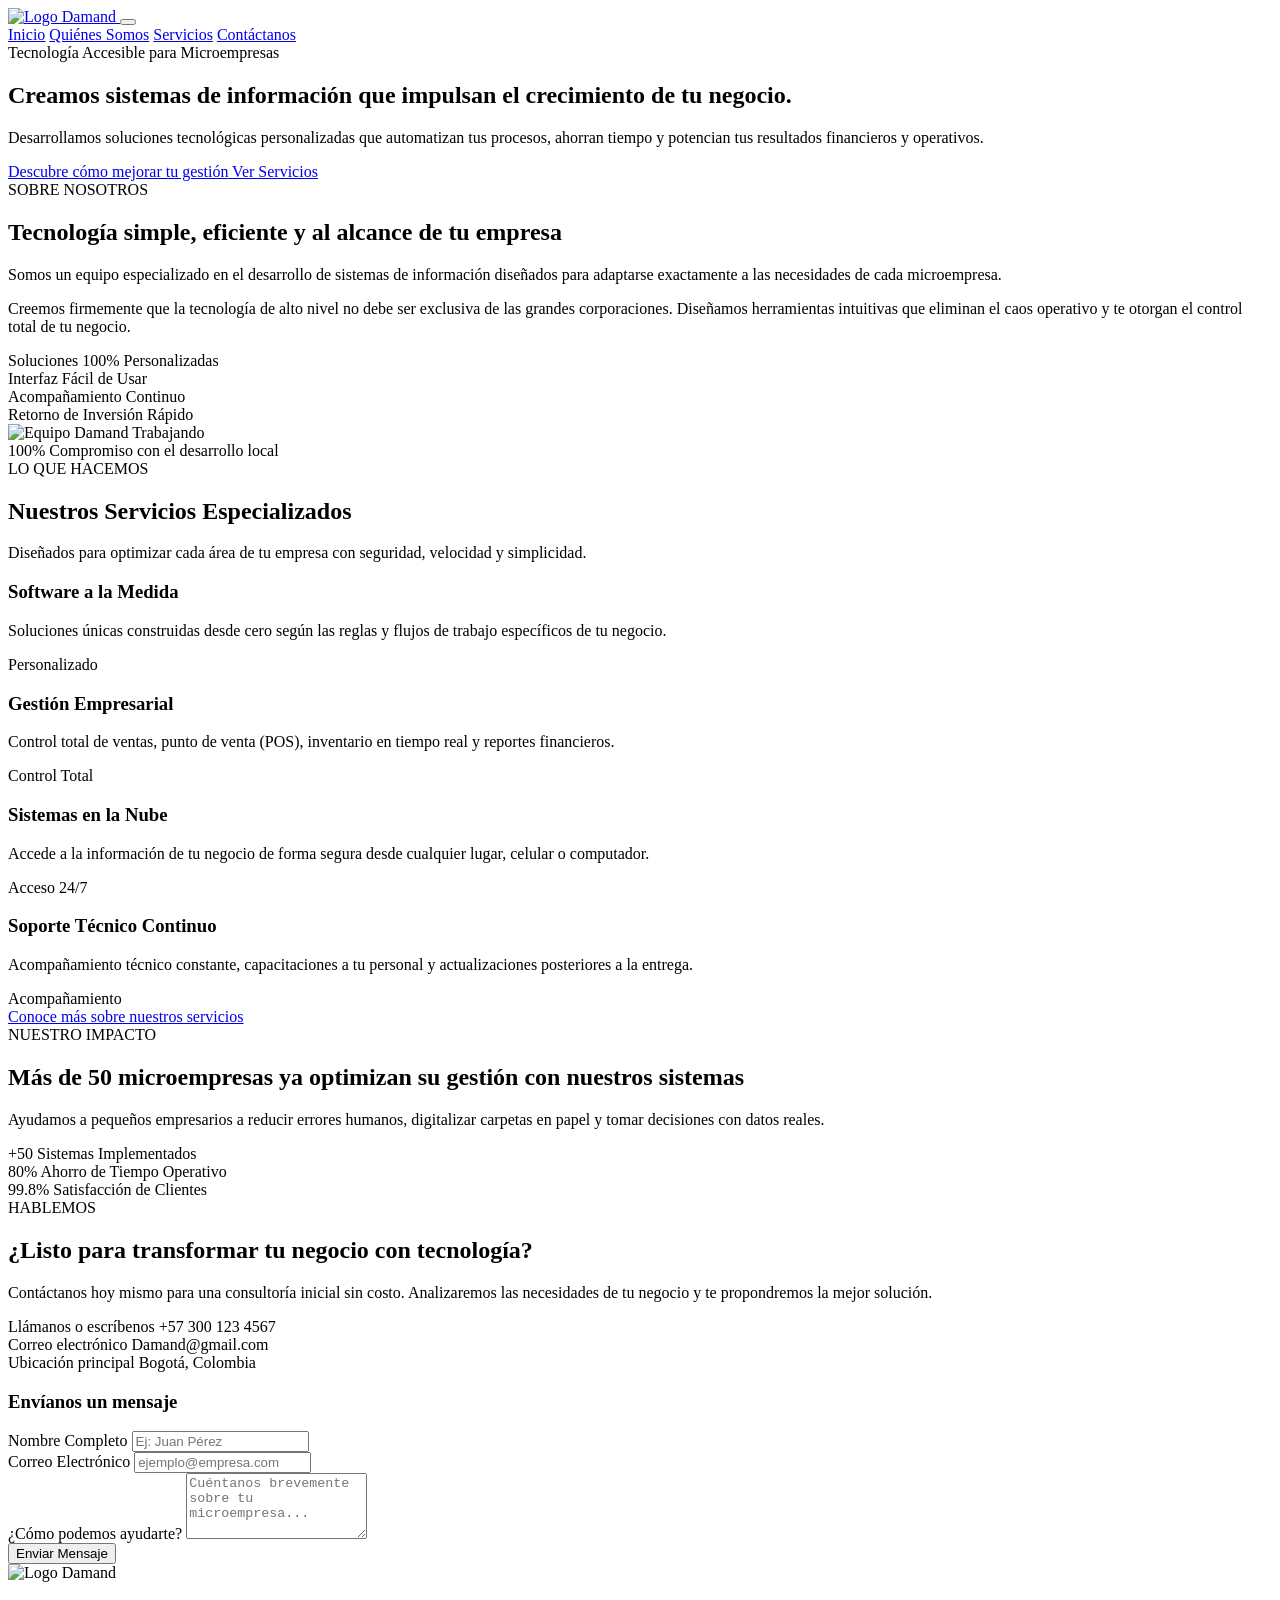
==== index.html @ 33701cac "Add files via upload" ====
<!DOCTYPE html>
<html lang="es">
<head>
    <meta charset="UTF-8">
    <meta name="viewport" content="width=device-width, initial-scale=1.0">
    <title>Damand — Soluciones Tecnológicas para Microempresas</title>
    
    
    <link rel="preconnect" href="https://fonts.googleapis.com">
    <link rel="preconnect" href="https://fonts.gstatic.com" crossorigin>
    <link href="https://fonts.googleapis.com/css2?family=Playfair+Display:ital,wght@0,600;0,700;0,900;1,600&family=Poppins:wght@300;400;500;600;700&display=scale" rel="stylesheet">
    
    
    <script src="https://unpkg.com/lucide@latest"></script>
    
    
    <link rel="stylesheet" href="css/index.css">
</head>
<body>

    
    <header class="navbar">
        <div class="nav-container">
            <a href="index.html" class="logo-container">
                <img src="img/logo_completo.png" alt="Logo Damand" class="brand-logo">
            </a>

            <button class="menu-toggle" id="menuToggle" aria-label="Abrir menú">
                <i data-lucide="menu"></i>
            </button>

            <nav class="nav-links" id="navLinks">
                <a href="index.html" class="nav-link active">Inicio</a>
                <a href="quienes-somos.html" class="nav-link">Quiénes Somos</a>
                <a href="servicios.html" class="nav-link">Servicios</a>
                <a href="contactanos.html" class="nav-link btn-nav-cta">Contáctanos</a>
            </nav>
        </div>
    </header>

    <main>
        
        <section class="hero-section">
            <div class="hero-bg"></div>
            <div class="hero-overlay"></div>
            <div class="container hero-content">
                <span class="badge">
                    <i data-lucide="sparkles"></i> Tecnología Accesible para Microempresas
                </span>
                
                <h1 class="hero-title">
                    Creamos sistemas de información que impulsan el <span class="gold-gradient">crecimiento</span> de tu negocio.
                </h1>

                <p class="hero-subtitle">
                    Desarrollamos soluciones tecnológicas personalizadas que automatizan tus procesos, ahorran tiempo y potencian tus resultados financieros y operativos.
                </p>

                <div class="hero-actions">
                    <a href="#contacto" class="btn btn-primary">
                        <span>Descubre cómo mejorar tu gestión</span>
                        <i data-lucide="arrow-right"></i>
                    </a>
                    <a href="#servicios" class="btn btn-outline">
                        Ver Servicios
                    </a>
                </div>
            </div>
        </section>

        
        <section class="section section-dark" id="nosotros">
            <div class="container">
                <div class="grid grid-2 items-center">
                    <div class="about-text-content">
                        <span class="section-tag">SOBRE NOSOTROS</span>
                        <h2 class="section-title">Tecnología simple, eficiente y al alcance de tu empresa</h2>
                        <div class="title-bar"></div>
                        <p class="about-p">
                            Somos un equipo especializado en el desarrollo de sistemas de información diseñados para adaptarse exactamente a las necesidades de cada microempresa. 
                        </p>
                        <p class="about-p">
                            Creemos firmemente que la tecnología de alto nivel no debe ser exclusiva de las grandes corporaciones. Diseñamos herramientas intuitivas que eliminan el caos operativo y te otorgan el control total de tu negocio.
                        </p>
                        
                        <div class="features-mini-grid">
                            <div class="feature-item">
                                <i data-lucide="check-circle-2" class="icon-gold"></i>
                                <span>Soluciones 100% Personalizadas</span>
                            </div>
                            <div class="feature-item">
                                <i data-lucide="check-circle-2" class="icon-gold"></i>
                                <span>Interfaz Fácil de Usar</span>
                            </div>
                            <div class="feature-item">
                                <i data-lucide="check-circle-2" class="icon-gold"></i>
                                <span>Acompañamiento Continuo</span>
                            </div>
                            <div class="feature-item">
                                <i data-lucide="check-circle-2" class="icon-gold"></i>
                                <span>Retorno de Inversión Rápido</span>
                            </div>
                        </div>
                    </div>

                    <div class="about-image-wrapper">
                        <div class="image-frame">
                            <img src="https://images.unsplash.com/photo-1522071820081-009f0129c71c?auto=format&fit=crop&w=1200&q=80" alt="Equipo Damand Trabajando" class="about-img">
                            <div class="experience-card">
                                <span class="exp-number">100%</span>
                                <span class="exp-text">Compromiso con el desarrollo local</span>
                            </div>
                        </div>
                    </div>
                </div>
            </div>
        </section>

        
        <section class="section" id="servicios">
            <div class="container">
                <div class="section-header text-center">
                    <span class="section-tag">LO QUE HACEMOS</span>
                    <h2 class="section-title">Nuestros Servicios Especializados</h2>
                    <div class="title-bar center"></div>
                    <p class="section-description">
                        Diseñados para optimizar cada área de tu empresa con seguridad, velocidad y simplicidad.
                    </p>
                </div>

                <div class="grid grid-4">
                    
                    <div class="service-card">
                        <div class="card-icon">
                            <i data-lucide="code"></i>
                        </div>
                        <h3>Software a la Medida</h3>
                        <p>Soluciones únicas construidas desde cero según las reglas y flujos de trabajo específicos de tu negocio.</p>
                        <span class="card-accent">Personalizado</span>
                    </div>

                    
                    <div class="service-card">
                        <div class="card-icon">
                            <i data-lucide="bar-chart-3"></i>
                        </div>
                        <h3>Gestión Empresarial</h3>
                        <p>Control total de ventas, punto de venta (POS), inventario en tiempo real y reportes financieros.</p>
                        <span class="card-accent">Control Total</span>
                    </div>

                    
                    <div class="service-card">
                        <div class="card-icon">
                            <i data-lucide="cloud"></i>
                        </div>
                        <h3>Sistemas en la Nube</h3>
                        <p>Accede a la información de tu negocio de forma segura desde cualquier lugar, celular o computador.</p>
                        <span class="card-accent">Acceso 24/7</span>
                    </div>

                    
                    <div class="service-card">
                        <div class="card-icon">
                            <i data-lucide="headphones"></i>
                        </div>
                        <h3>Soporte Técnico Continuo</h3>
                        <p>Acompañamiento técnico constante, capacitaciones a tu personal y actualizaciones posteriores a la entrega.</p>
                        <span class="card-accent">Acompañamiento</span>
                    </div>
                </div>

                <div class="text-center mt-5">
                    <a href="servicios.html" class="btn btn-primary">
                        <span>Conoce más sobre nuestros servicios</span>
                        <i data-lucide="chevron-right"></i>
                    </a>
                </div>
            </div>
        </section>

        
        <section class="section section-dark" id="proyectos">
            <div class="container">
                <div class="stats-banner">
                    <div class="stats-content">
                        <span class="section-tag">NUESTRO IMPACTO</span>
                        <h2 class="section-title">Más de <span class="gold-gradient">50 microempresas</span> ya optimizan su gestión con nuestros sistemas</h2>
                        <p class="stats-p">Ayudamos a pequeños empresarios a reducir errores humanos, digitalizar carpetas en papel y tomar decisiones con datos reales.</p>
                    </div>

                    <div class="stats-grid">
                        <div class="stat-box">
                            <span class="stat-number">+50</span>
                            <span class="stat-label">Sistemas Implementados</span>
                        </div>
                        <div class="stat-box">
                            <span class="stat-number">80%</span>
                            <span class="stat-label">Ahorro de Tiempo Operativo</span>
                        </div>
                        <div class="stat-box">
                            <span class="stat-number">99.8%</span>
                            <span class="stat-label">Satisfacción de Clientes</span>
                        </div>
                    </div>
                </div>
            </div>
        </section>

        
        <section class="section" id="contacto">
            <div class="container">
                <div class="grid grid-2">
                    <div class="contact-info">
                        <span class="section-tag">HABLEMOS</span>
                        <h2 class="section-title">¿Listo para transformar tu negocio con tecnología?</h2>
                        <div class="title-bar"></div>
                        <p class="about-p">
                            Contáctanos hoy mismo para una consultoría inicial sin costo. Analizaremos las necesidades de tu negocio y te propondremos la mejor solución.
                        </p>

                        <div class="contact-cards">
                            <div class="contact-card">
                                <div class="contact-icon"><i data-lucide="phone"></i></div>
                                <div>
                                    <span class="contact-label">Llámanos o escríbenos</span>
                                    <span class="contact-value">+57 300 123 4567</span>
                                </div>
                            </div>

                            <div class="contact-card">
                                <div class="contact-icon"><i data-lucide="mail"></i></div>
                                <div>
                                    <span class="contact-label">Correo electrónico</span>
                                    <span class="contact-value">Damand@gmail.com</span>
                                </div>
                            </div>

                            <div class="contact-card">
                                <div class="contact-icon"><i data-lucide="map-pin"></i></div>
                                <div>
                                    <span class="contact-label">Ubicación principal</span>
                                    <span class="contact-value">Bogotá, Colombia</span>
                                </div>
                            </div>
                        </div>
                    </div>

                    <div class="contact-form-container">
                        <form id="contactForm" class="contact-form">
                            <h3>Envíanos un mensaje</h3>
                            
                            <div class="form-group">
                                <label for="nombre">Nombre Completo</label>
                                <input type="text" id="nombre" placeholder="Ej: Juan Pérez" required>
                            </div>

                            <div class="form-group">
                                <label for="email">Correo Electrónico</label>
                                <input type="email" id="email" placeholder="ejemplo@empresa.com" required>
                            </div>

                            <div class="form-group">
                                <label for="mensaje">¿Cómo podemos ayudarte?</label>
                                <textarea id="mensaje" rows="4" placeholder="Cuéntanos brevemente sobre tu microempresa..." required></textarea>
                            </div>

                            <button type="submit" class="btn btn-primary btn-full">
                                <span>Enviar Mensaje</span>
                                <i data-lucide="send"></i>
                            </button>
                        </form>
                    </div>
                </div>
            </div>
        </section>
    </main>

    
    <footer class="footer">
        <div class="container footer-content">
            <div class="footer-left">
            <img src="img/logo_completo.png" alt="Logo Damand" class="footer-logo">
            <p>© 2025 Damand — Soluciones tecnológicas para microempresas. Todos los derechos reservados.</p>
        </div>
        <div class="footer-socials">
            <a href="#" aria-label="Facebook"><i data-lucide="facebook"></i></a>
            <a href="#" aria-label="Instagram"><i data-lucide="instagram"></i></a>
            <a href="#" aria-label="LinkedIn"><i data-lucide="linkedin"></i></a>
        </div>
    </footer>

    
    <script src="js/index.js"></script>
</body>
</html>
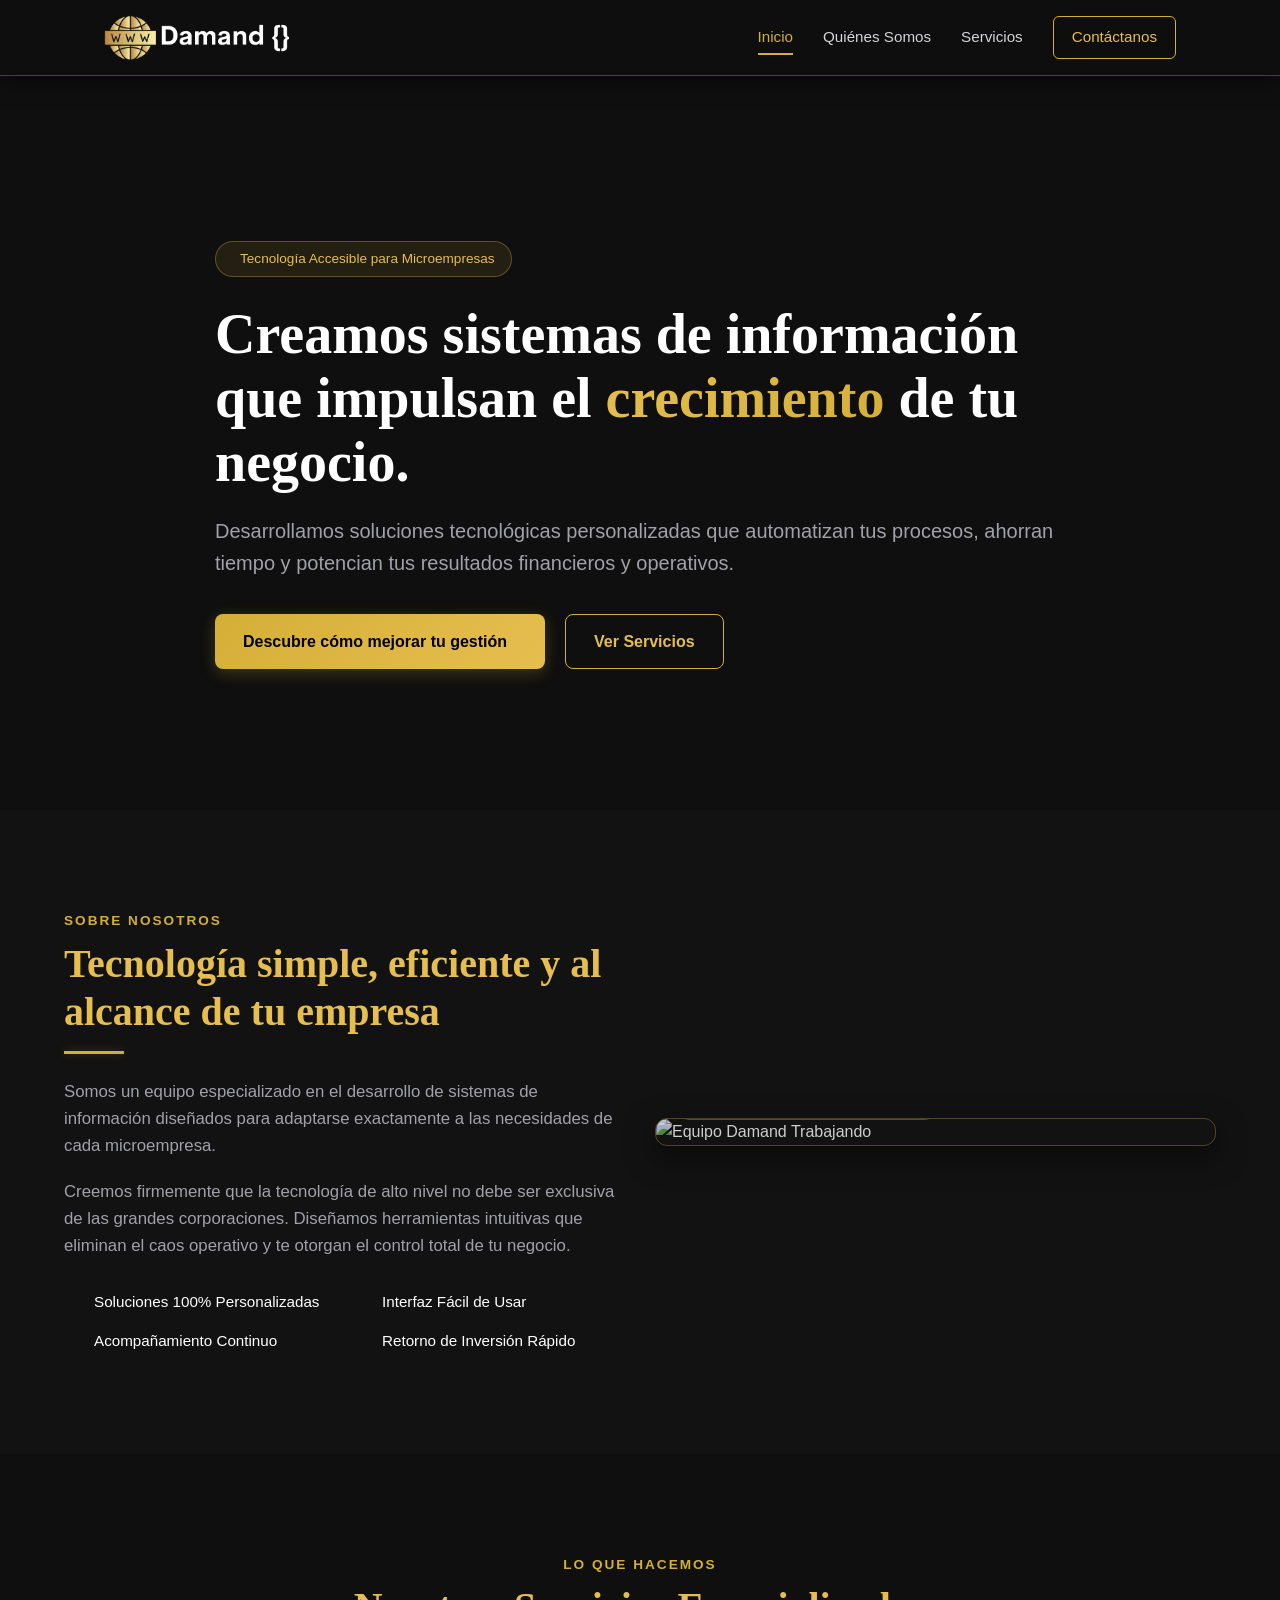
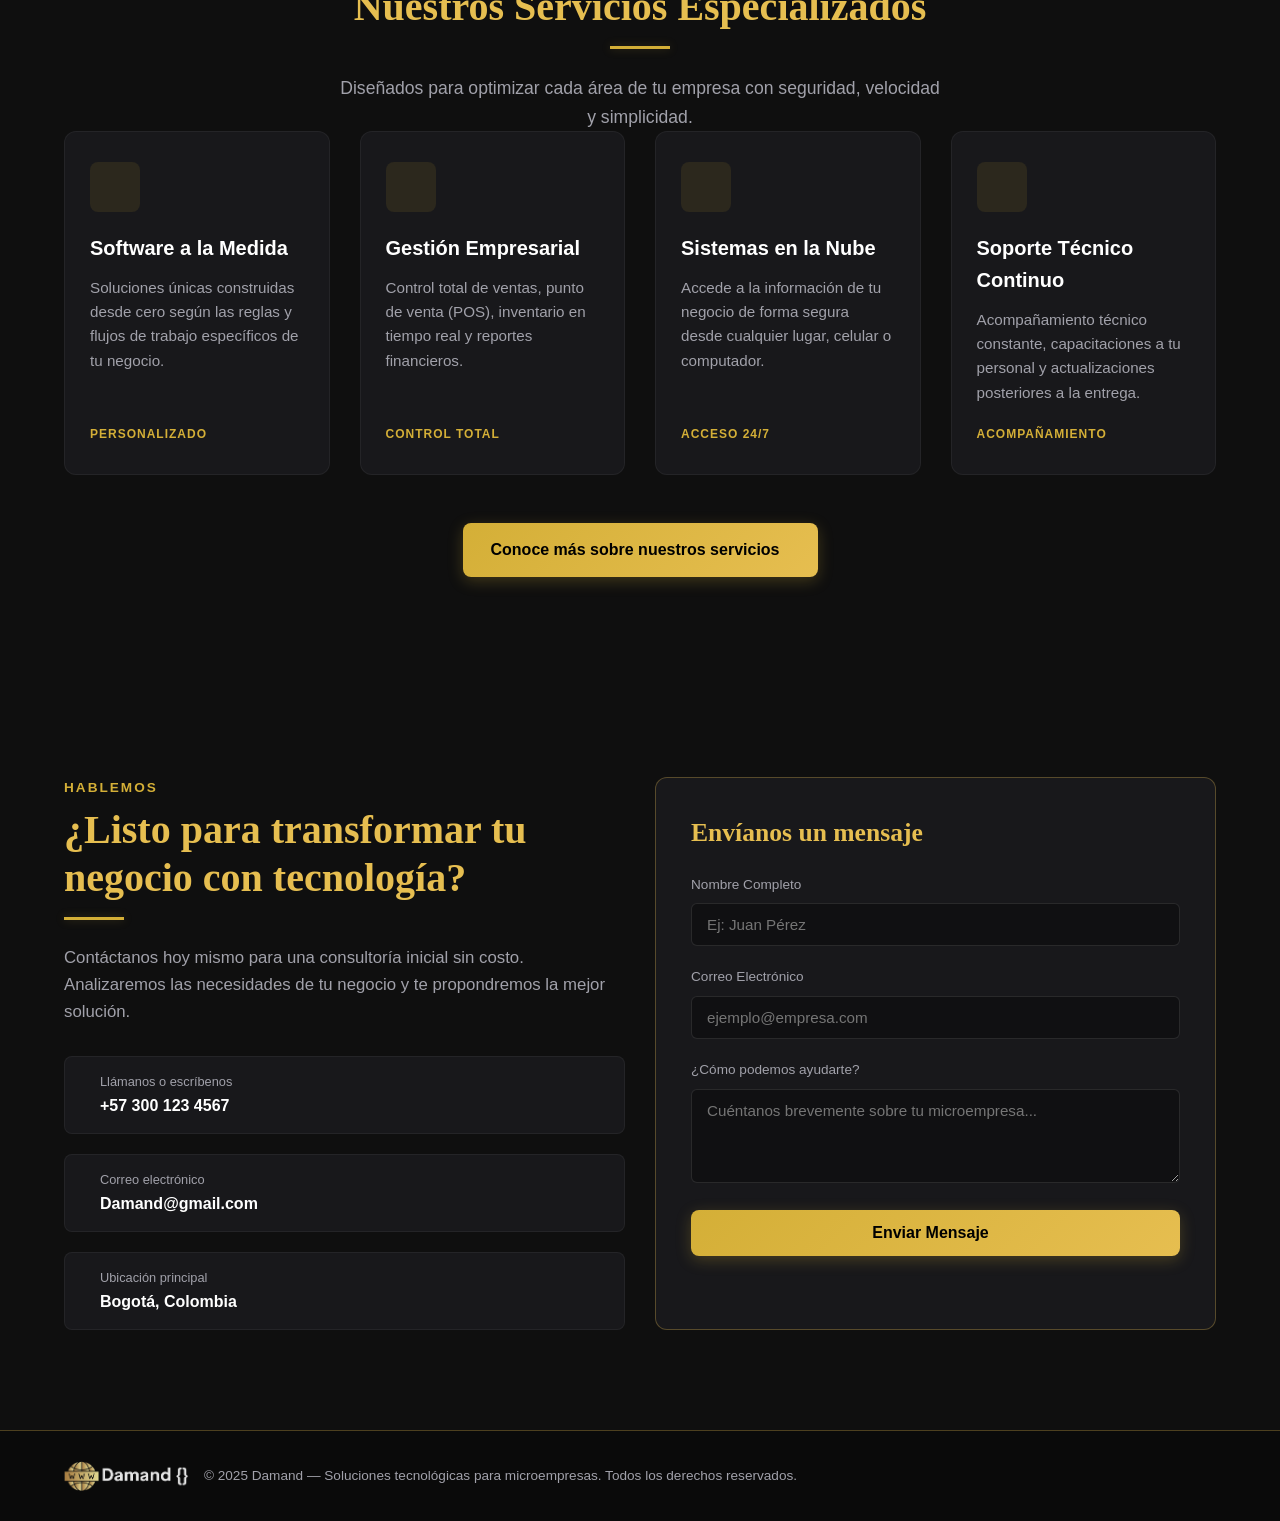
==== commit 2676cbad: "Update index.html" ====
--- a/index.html
+++ b/index.html
@@ -180,34 +180,6 @@
         </section>
 
         
-        <section class="section section-dark" id="proyectos">
-            <div class="container">
-                <div class="stats-banner">
-                    <div class="stats-content">
-                        <span class="section-tag">NUESTRO IMPACTO</span>
-                        <h2 class="section-title">Más de <span class="gold-gradient">50 microempresas</span> ya optimizan su gestión con nuestros sistemas</h2>
-                        <p class="stats-p">Ayudamos a pequeños empresarios a reducir errores humanos, digitalizar carpetas en papel y tomar decisiones con datos reales.</p>
-                    </div>
-
-                    <div class="stats-grid">
-                        <div class="stat-box">
-                            <span class="stat-number">+50</span>
-                            <span class="stat-label">Sistemas Implementados</span>
-                        </div>
-                        <div class="stat-box">
-                            <span class="stat-number">80%</span>
-                            <span class="stat-label">Ahorro de Tiempo Operativo</span>
-                        </div>
-                        <div class="stat-box">
-                            <span class="stat-number">99.8%</span>
-                            <span class="stat-label">Satisfacción de Clientes</span>
-                        </div>
-                    </div>
-                </div>
-            </div>
-        </section>
-
-        
         <section class="section" id="contacto">
             <div class="container">
                 <div class="grid grid-2">
@@ -293,4 +265,4 @@
     
     <script src="js/index.js"></script>
 </body>
-</html>+</html>
--- a/css/index.css
+++ b/css/index.css
@@ -0,0 +1,665 @@
+:root {
+    --bg-dark: rgb(15, 15, 15);
+    --bg-card: #18181b;
+    --gold-primary: rgb(212, 175, 55);
+    --gold-light: rgb(230, 190, 80);
+    --gold-glow: rgba(212, 175, 55, 0.25);
+    --text-main: #ffffff;
+    --text-muted: #a1a1aa;
+    --border-gold: rgba(230, 190, 80, 0.3);
+    --font-heading: 'Playfair Display', serif;
+    --font-body: 'Poppins', sans-serif;
+}
+
+* {
+    margin: 0;
+    padding: 0;
+    box-sizing: border-box;
+}
+
+html {
+    scroll-behavior: smooth;
+}
+
+body {
+    background-color: var(--bg-dark);
+    color: var(--text-main);
+    font-family: var(--font-body);
+    line-height: 1.6;
+    overflow-x: hidden;
+}
+
+.container {
+    width: 90%;
+    max-width: 1200px;
+    margin: 0 auto;
+}
+
+.section {
+    padding: 100px 0;
+}
+
+.section-dark {
+    background-color: #121212;
+}
+
+.grid {
+    display: grid;
+    gap: 30px;
+}
+
+.grid-2 { grid-template-columns: repeat(2, 1fr); }
+.grid-4 { grid-template-columns: repeat(4, 1fr); }
+
+.items-center { align-items: center; }
+.text-center { text-align: center; }
+.mt-5 { margin-top: 3rem; }
+
+.section-tag {
+    color: var(--gold-primary);
+    font-size: 0.85rem;
+    font-weight: 600;
+    letter-spacing: 2px;
+    text-transform: uppercase;
+    display: block;
+    margin-bottom: 8px;
+}
+
+.section-title {
+    font-family: var(--font-heading);
+    font-size: 2.5rem;
+    color: var(--gold-light);
+    line-height: 1.2;
+}
+
+.gold-gradient {
+    background: linear-gradient(135deg, var(--gold-light), var(--gold-primary));
+    background-clip: text;
+    -webkit-background-clip: text;
+    -webkit-text-fill-color: transparent;
+}
+
+.title-bar {
+    width: 60px;
+    height: 3px;
+    background: var(--gold-primary);
+    margin: 15px 0 25px 0;
+    box-shadow: 0 0 10px var(--gold-glow);
+}
+
+.title-bar.center {
+    margin: 15px auto 25px auto;
+}
+
+.section-description {
+    color: var(--text-muted);
+    max-width: 600px;
+    margin: 0 auto;
+    font-size: 1.1rem;
+}
+
+.btn {
+    display: inline-flex;
+    align-items: center;
+    justify-content: center;
+    gap: 10px;
+    padding: 14px 28px;
+    border-radius: 8px;
+    font-family: var(--font-body);
+    font-weight: 600;
+    font-size: 1rem;
+    text-decoration: none;
+    transition: all 0.3s ease;
+    cursor: pointer;
+}
+
+.btn-primary {
+    background: linear-gradient(135deg, var(--gold-primary), var(--gold-light));
+    color: #000;
+    border: none;
+    box-shadow: 0 4px 15px var(--gold-glow);
+}
+
+.btn-primary:hover {
+    transform: translateY(-2px);
+    box-shadow: 0 6px 20px rgba(212, 175, 55, 0.4);
+    color: #000;
+}
+
+.btn-outline {
+    background: transparent;
+    border: 1px solid var(--gold-primary);
+    color: var(--gold-light);
+}
+
+.btn-outline:hover {
+    background: rgba(212, 175, 55, 0.1);
+    color: #fff;
+}
+
+.btn-full { width: 100%; }
+
+.navbar {
+    position: fixed;
+    top: 0;
+    left: 0;
+    width: 100%;
+    z-index: 1000;
+    background: rgba(15, 15, 15, 0.9);
+    backdrop-filter: blur(10px);
+    border-bottom: 1px solid var(--border-gold);
+    box-shadow: 0 4px 20px rgba(0, 0, 0, 0.5);
+}
+
+.nav-container {
+    display: flex;
+    justify-content: space-between;
+    align-items: center;
+    max-width: 1200px;
+    margin: 0 auto;
+    padding: 15px 5%;
+}
+
+.logo-container {
+    display: flex;
+    align-items: center;
+    gap: 12px;
+    text-decoration: none;
+}
+
+.logo-box {
+    width: 40px;
+    height: 40px;
+    border: 1px solid var(--gold-primary);
+    border-radius: 8px;
+    display: flex;
+    align-items: center;
+    justify-content: center;
+    background: rgba(212, 175, 55, 0.05);
+}
+
+.logo-icon {
+    color: var(--gold-primary);
+    width: 22px;
+    height: 22px;
+}
+
+.brand-name {
+    font-family: var(--font-heading);
+    font-size: 1.4rem;
+    font-weight: 700;
+    color: var(--gold-light);
+    display: block;
+    line-height: 1;
+    letter-spacing: 1px;
+}
+
+.brand-sub {
+    font-size: 0.6rem;
+    color: var(--text-muted);
+    letter-spacing: 2px;
+}
+
+.nav-links {
+    display: flex;
+    align-items: center;
+    gap: 30px;
+}
+
+.nav-link {
+    color: #d4d4d8;
+    text-decoration: none;
+    font-size: 0.95rem;
+    font-weight: 500;
+    transition: color 0.3s ease;
+    position: relative;
+}
+
+.nav-link:hover, .nav-link.active {
+    color: var(--gold-primary);
+}
+
+.nav-link::after {
+    content: '';
+    position: absolute;
+    bottom: -5px;
+    left: 0;
+    width: 0;
+    height: 2px;
+    background: var(--gold-primary);
+    transition: width 0.3s ease;
+}
+
+.nav-link:hover::after, .nav-link.active::after {
+    width: 100%;
+}
+
+.btn-nav-cta {
+    border: 1px solid var(--gold-primary);
+    padding: 8px 18px;
+    border-radius: 6px;
+    color: var(--gold-light);
+}
+
+.btn-nav-cta::after { display: none; }
+
+.btn-nav-cta:hover {
+    background: var(--gold-primary);
+    color: #000;
+}
+
+.menu-toggle {
+    display: none;
+    background: none;
+    border: none;
+    color: var(--gold-primary);
+    cursor: pointer;
+}
+
+.hero-section {
+    position: relative;
+    min-height: 90vh;
+    display: flex;
+    align-items: center;
+    padding-top: 100px;
+}
+
+.hero-bg {
+    position: absolute;
+    top: 0;
+    left: 0;
+    width: 100%;
+    height: 100%;
+    background-image: url('https://images.unsplash.com/photo-1518770660439-4636190af475?auto=format&fit=crop&w=2000&q=80');
+    background-size: cover;
+    background-position: center;
+    filter: blur(4px) brightness(25%);
+    z-index: -2;
+}
+
+.hero-overlay {
+    position: absolute;
+    top: 0;
+    left: 0;
+    width: 100%;
+    height: 100%;
+    background: radial-gradient(circle at center, rgba(15,15,15,0.4) 0%, rgba(15,15,15,0.95) 100%);
+    z-index: -1;
+}
+
+.hero-content {
+    max-width: 850px;
+    padding: 40px 0;
+}
+
+.badge {
+    display: inline-flex;
+    align-items: center;
+    gap: 8px;
+    padding: 6px 16px;
+    border-radius: 20px;
+    background: rgba(212, 175, 55, 0.1);
+    border: 1px solid var(--border-gold);
+    color: var(--gold-light);
+    font-size: 0.85rem;
+    margin-bottom: 25px;
+}
+
+.hero-title {
+    font-family: var(--font-heading);
+    font-size: 3.5rem;
+    line-height: 1.15;
+    margin-bottom: 20px;
+}
+
+.hero-subtitle {
+    font-size: 1.25rem;
+    color: var(--text-muted);
+    margin-bottom: 35px;
+    font-weight: 300;
+}
+
+.hero-actions {
+    display: flex;
+    gap: 20px;
+    flex-wrap: wrap;
+}
+
+.about-p {
+    color: var(--text-muted);
+    margin-bottom: 20px;
+    font-size: 1.05rem;
+}
+
+.features-mini-grid {
+    display: grid;
+    grid-template-columns: repeat(2, 1fr);
+    gap: 15px;
+    margin-top: 30px;
+}
+
+.feature-item {
+    display: flex;
+    align-items: center;
+    gap: 10px;
+    font-size: 0.95rem;
+}
+
+.icon-gold {
+    color: var(--gold-primary);
+    width: 20px;
+    height: 20px;
+    flex-shrink: 0;
+}
+
+.about-image-wrapper {
+    position: relative;
+}
+
+.image-frame {
+    position: relative;
+    border-radius: 12px;
+    overflow: hidden;
+    border: 1px solid var(--border-gold);
+    box-shadow: 0 10px 30px rgba(0,0,0,0.5);
+}
+
+.about-img {
+    width: 100%;
+    height: auto;
+    display: block;
+    filter: brightness(80%);
+}
+
+.experience-card {
+    position: absolute;
+    bottom: 25px;
+    left: 25px;
+    background: rgba(24, 24, 27, 0.9);
+    backdrop-filter: blur(10px);
+    border: 1px solid var(--border-gold);
+    padding: 15px 25px;
+    border-radius: 8px;
+    display: flex;
+    flex-direction: column;
+}
+
+.exp-number {
+    font-family: var(--font-heading);
+    font-size: 2rem;
+    color: var(--gold-primary);
+    font-weight: 700;
+    line-height: 1;
+}
+
+.exp-text {
+    font-size: 0.8rem;
+    color: var(--text-muted);
+}
+
+.service-card {
+    background: var(--bg-card);
+    border: 1px solid rgba(255, 255, 255, 0.05);
+    border-radius: 12px;
+    padding: 30px 25px;
+    position: relative;
+    transition: all 0.3s ease;
+    display: flex;
+    flex-direction: column;
+}
+
+.service-card:hover {
+    border-color: var(--gold-primary);
+    transform: translateY(-5px);
+    box-shadow: 0 10px 25px rgba(212, 175, 55, 0.15);
+}
+
+.card-icon {
+    width: 50px;
+    height: 50px;
+    border-radius: 8px;
+    background: rgba(212, 175, 55, 0.1);
+    color: var(--gold-primary);
+    display: flex;
+    align-items: center;
+    justify-content: center;
+    margin-bottom: 20px;
+}
+
+.service-card h3 {
+    font-size: 1.25rem;
+    color: #fff;
+    margin-bottom: 12px;
+}
+
+.service-card p {
+    color: var(--text-muted);
+    font-size: 0.95rem;
+    margin-bottom: 20px;
+    flex-grow: 1;
+}
+
+.card-accent {
+    font-size: 0.75rem;
+    color: var(--gold-primary);
+    text-transform: uppercase;
+    letter-spacing: 1px;
+    font-weight: 600;
+}
+
+.stats-banner {
+    background: linear-gradient(135deg, rgba(24, 24, 27, 0.8), rgba(15, 15, 15, 0.9));
+    border: 1px solid var(--border-gold);
+    border-radius: 16px;
+    padding: 50px;
+}
+
+.stats-p {
+    color: var(--text-muted);
+    font-size: 1.1rem;
+    margin-top: 15px;
+    max-width: 800px;
+}
+
+.stats-grid {
+    display: grid;
+    grid-template-columns: repeat(3, 1fr);
+    gap: 30px;
+    margin-top: 40px;
+    padding-top: 30px;
+    border-top: 1px solid rgba(255, 255, 255, 0.1);
+}
+
+.stat-box {
+    text-align: center;
+}
+
+.stat-number {
+    display: block;
+    font-family: var(--font-heading);
+    font-size: 3rem;
+    color: var(--gold-light);
+    font-weight: 700;
+}
+
+.stat-label {
+    color: var(--text-muted);
+    font-size: 0.9rem;
+}
+
+.contact-cards {
+    display: flex;
+    flex-direction: column;
+    gap: 20px;
+    margin-top: 30px;
+}
+
+.contact-card {
+    display: flex;
+    align-items: center;
+    gap: 15px;
+    background: var(--bg-card);
+    padding: 15px 20px;
+    border-radius: 8px;
+    border: 1px solid rgba(255, 255, 255, 0.05);
+}
+
+.contact-icon {
+    color: var(--gold-primary);
+}
+
+.contact-label {
+    display: block;
+    font-size: 0.8rem;
+    color: var(--text-muted);
+}
+
+.contact-value {
+    font-weight: 600;
+    color: #fff;
+}
+
+.contact-form-container {
+    background: var(--bg-card);
+    border: 1px solid var(--border-gold);
+    border-radius: 12px;
+    padding: 35px;
+}
+
+.contact-form h3 {
+    font-family: var(--font-heading);
+    font-size: 1.6rem;
+    color: var(--gold-light);
+    margin-bottom: 20px;
+}
+
+.form-group {
+    margin-bottom: 20px;
+}
+
+.form-group label {
+    display: block;
+    font-size: 0.85rem;
+    color: var(--text-muted);
+    margin-bottom: 8px;
+}
+
+.form-group input,
+.form-group textarea {
+    width: 100%;
+    padding: 12px 15px;
+    background: rgba(0, 0, 0, 0.3);
+    border: 1px solid rgba(255, 255, 255, 0.1);
+    border-radius: 6px;
+    color: #fff;
+    font-family: var(--font-body);
+    font-size: 0.95rem;
+    transition: border-color 0.3s ease;
+}
+
+.form-group input:focus,
+.form-group textarea:focus {
+    outline: none;
+    border-color: var(--gold-primary);
+}
+
+.footer {
+    border-top: 1px solid var(--border-gold);
+    padding: 30px 0;
+    background: #0a0a0a;
+}
+
+.footer-content {
+    display: flex;
+    justify-content: space-between;
+    align-items: center;
+}
+
+.footer-left {
+    display: flex;
+    align-items: center;
+    gap: 15px;
+}
+
+.footer-left p {
+    font-size: 0.85rem;
+    color: var(--text-muted);
+}
+
+.logo-box.small {
+    width: 30px;
+    height: 30px;
+}
+
+.footer-socials {
+    display: flex;
+    gap: 15px;
+}
+
+.footer-socials a {
+    color: var(--text-muted);
+    transition: color 0.3s ease;
+}
+
+.footer-socials a:hover {
+    color: var(--gold-primary);
+}
+
+@media (max-width: 992px) {
+    .grid-4 { grid-template-columns: repeat(2, 1fr); }
+    .hero-title { font-size: 2.8rem; }
+    .stats-grid { grid-template-columns: 1fr; gap: 20px; }
+}
+
+@media (max-width: 768px) {
+    .grid-2, .grid-4 { grid-template-columns: 1fr; }
+    .menu-toggle { display: block; }
+    
+    .nav-links {
+        position: absolute;
+        top: 100%;
+        left: 0;
+        width: 100%;
+        background: rgba(15, 15, 15, 0.98);
+        flex-direction: column;
+        padding: 20px;
+        gap: 20px;
+        border-bottom: 1px solid var(--border-gold);
+        display: none;
+    }
+
+    .nav-links.active { display: flex; }
+    
+    .hero-title { font-size: 2.2rem; }
+    .hero-subtitle { font-size: 1rem; }
+    .section-title { font-size: 2rem; }
+    
+    .features-mini-grid { grid-template-columns: 1fr; }
+    .stats-banner { padding: 25px; }
+    .footer-content { flex-direction: column; gap: 20px; text-align: center; }
+    .footer-left { flex-direction: column; }
+}
+
+.logo-container {
+    display: flex;
+    align-items: center;
+    text-decoration: none;
+}
+
+.brand-logo {
+    height: 45px;     width: auto;
+    object-fit: contain;
+    transition: filter 0.3s ease, transform 0.3s ease;
+}
+
+.brand-logo:hover {
+    filter: drop-shadow(0 0 8px rgba(212, 175, 55, 0.6));
+    transform: scale(1.02);
+}
+
+.footer-logo {
+    height: 30px;
+    width: auto;
+    object-fit: contain;
+    opacity: 0.9;
+}
